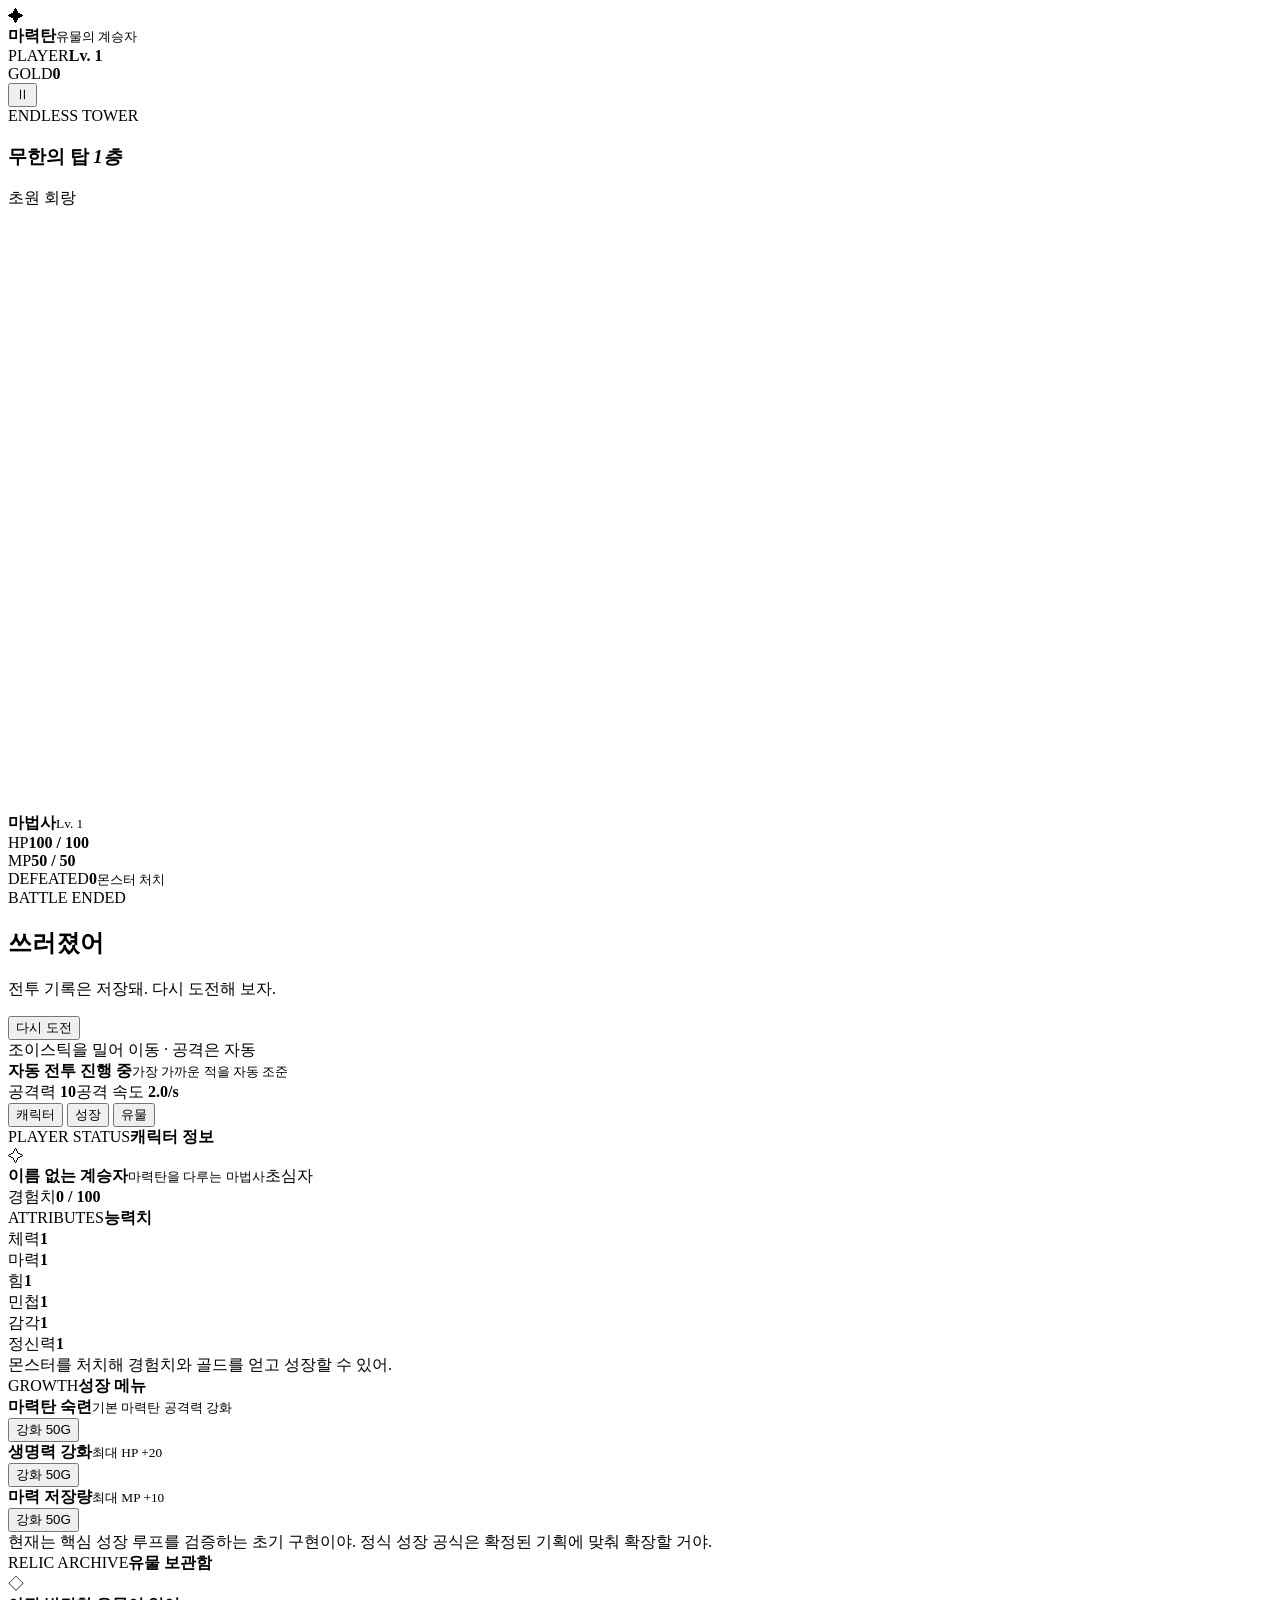
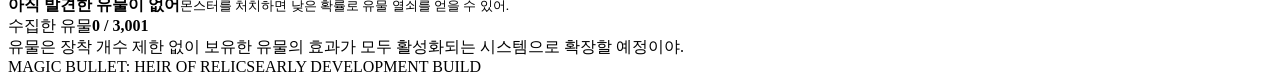
==== magic-bullet/index.html @ 8e9a7707 "Add Magic Bullet game foundation" ====
<!doctype html>
<html lang="ko">
<head>
  <meta charset="utf-8">
  <meta name="viewport" content="width=device-width, initial-scale=1, maximum-scale=1, user-scalable=no, viewport-fit=cover">
  <meta name="theme-color" content="#0b1220">
  <meta name="description" content="마력탄: 유물의 계승자 - 자동 전투 성장 RPG">
  <title>마력탄: 유물의 계승자</title>
  <link rel="stylesheet" href="./styles.css">
</head>
<body>
  <main id="app">
    <header class="topbar">
      <div class="brand">
        <div class="brand-mark">✦</div>
        <div><strong>마력탄</strong><small>유물의 계승자</small></div>
      </div>
      <div class="top-stats">
        <div><span>PLAYER</span><b id="level-label">Lv. 1</b></div>
        <div><span>GOLD</span><b id="gold-label">0</b></div>
        <button id="pause-button" class="icon-button" aria-label="일시정지">Ⅱ</button>
      </div>
    </header>

    <section class="game-layout">
      <section class="battle-panel">
        <div class="battle-heading">
          <div><span class="eyebrow">ENDLESS TOWER</span><h1>무한의 탑 <em>1층</em></h1></div>
          <div class="floor-tag">초원 회랑</div>
        </div>
        <div class="arena-wrap">
          <canvas id="game-canvas" width="960" height="600" aria-label="무한의 탑 전투 화면"></canvas>
          <div class="arena-vignette"></div>
          <div class="combat-hud">
            <div class="hero-hud">
              <div class="hero-name"><span class="hero-dot"></span><b>마법사</b><small id="hero-level">Lv. 1</small></div>
              <div class="stat-line"><span>HP</span><b id="hp-value">100 / 100</b></div>
              <div class="bar"><i id="hp-bar"></i></div>
              <div class="stat-line mana-line"><span>MP</span><b id="mp-value">50 / 50</b></div>
              <div class="bar mana"><i id="mp-bar"></i></div>
            </div>
            <div class="wave-hud"><span>DEFEATED</span><b id="kill-count">0</b><small>몬스터 처치</small></div>
          </div>
          <div id="toast" class="toast" role="status"></div>
          <div id="death-overlay" class="death-overlay hidden">
            <div><span class="eyebrow">BATTLE ENDED</span><h2>쓰러졌어</h2><p>전투 기록은 저장돼. 다시 도전해 보자.</p><button id="retry-button" class="primary-button">다시 도전</button></div>
          </div>
          <div class="joystick" id="joystick" aria-label="캐릭터 이동 조이스틱">
            <div class="joy-base"><div class="joy-stick" id="joy-stick"></div></div>
          </div>
          <div class="arena-tip">조이스틱을 밀어 이동 · 공격은 자동</div>
        </div>
        <div class="battle-footer">
          <div class="combat-state"><span class="live-indicator"></span><b id="combat-status">자동 전투 진행 중</b><small>가장 가까운 적을 자동 조준</small></div>
          <div class="quick-stats"><span>공격력 <b id="attack-value">10</b></span><span>공격 속도 <b>2.0/s</b></span></div>
        </div>
      </section>

      <aside class="side-panel">
        <nav class="tabs" aria-label="게임 메뉴">
          <button class="tab active" data-tab="character">캐릭터</button>
          <button class="tab" data-tab="growth">성장</button>
          <button class="tab" data-tab="relic">유물</button>
        </nav>
        <section class="tab-content" id="tab-character">
          <div class="section-title"><span>PLAYER STATUS</span><b>캐릭터 정보</b></div>
          <div class="character-card">
            <div class="portrait">✧</div>
            <div><b>이름 없는 계승자</b><small>마력탄을 다루는 마법사</small><span class="rarity">초심자</span></div>
          </div>
          <div class="xp-block"><div class="stat-line"><span>경험치</span><b id="xp-value">0 / 100</b></div><div class="bar xp"><i id="xp-bar"></i></div></div>
          <div class="section-title compact"><span>ATTRIBUTES</span><b>능력치</b></div>
          <div class="attribute-list">
            <div><span>체력</span><b id="stat-vitality">1</b></div>
            <div><span>마력</span><b id="stat-magic">1</b></div>
            <div><span>힘</span><b id="stat-strength">1</b></div>
            <div><span>민첩</span><b id="stat-agility">1</b></div>
            <div><span>감각</span><b id="stat-sense">1</b></div>
            <div><span>정신력</span><b id="stat-spirit">1</b></div>
          </div>
          <div class="info-note">몬스터를 처치해 경험치와 골드를 얻고 성장할 수 있어.</div>
        </section>
        <section class="tab-content hidden" id="tab-growth">
          <div class="section-title"><span>GROWTH</span><b>성장 메뉴</b></div>
          <div class="growth-card"><div><b>마력탄 숙련</b><small>기본 마력탄 공격력 강화</small></div><button id="upgrade-attack" class="small-button">강화 <span>50G</span></button></div>
          <div class="growth-card"><div><b>생명력 강화</b><small>최대 HP +20</small></div><button id="upgrade-hp" class="small-button">강화 <span>50G</span></button></div>
          <div class="growth-card"><div><b>마력 저장량</b><small>최대 MP +10</small></div><button id="upgrade-mp" class="small-button">강화 <span>50G</span></button></div>
          <div class="info-note">현재는 핵심 성장 루프를 검증하는 초기 구현이야. 정식 성장 공식은 확정된 기획에 맞춰 확장할 거야.</div>
        </section>
        <section class="tab-content hidden" id="tab-relic">
          <div class="section-title"><span>RELIC ARCHIVE</span><b>유물 보관함</b></div>
          <div class="relic-empty"><div>◇</div><b>아직 발견한 유물이 없어</b><small>몬스터를 처치하면 낮은 확률로 유물 열쇠를 얻을 수 있어.</small></div>
          <div class="relic-count"><span>수집한 유물</span><b id="relic-count">0 / 3,001</b></div>
          <div class="info-note">유물은 장착 개수 제한 없이 보유한 유물의 효과가 모두 활성화되는 시스템으로 확장할 예정이야.</div>
        </section>
      </aside>
    </section>
    <footer class="site-footer"><span>MAGIC BULLET: HEIR OF RELICS</span><span>EARLY DEVELOPMENT BUILD</span></footer>
  </main>
  <script type="module" src="./src/main.js"></script>
</body>
</html>
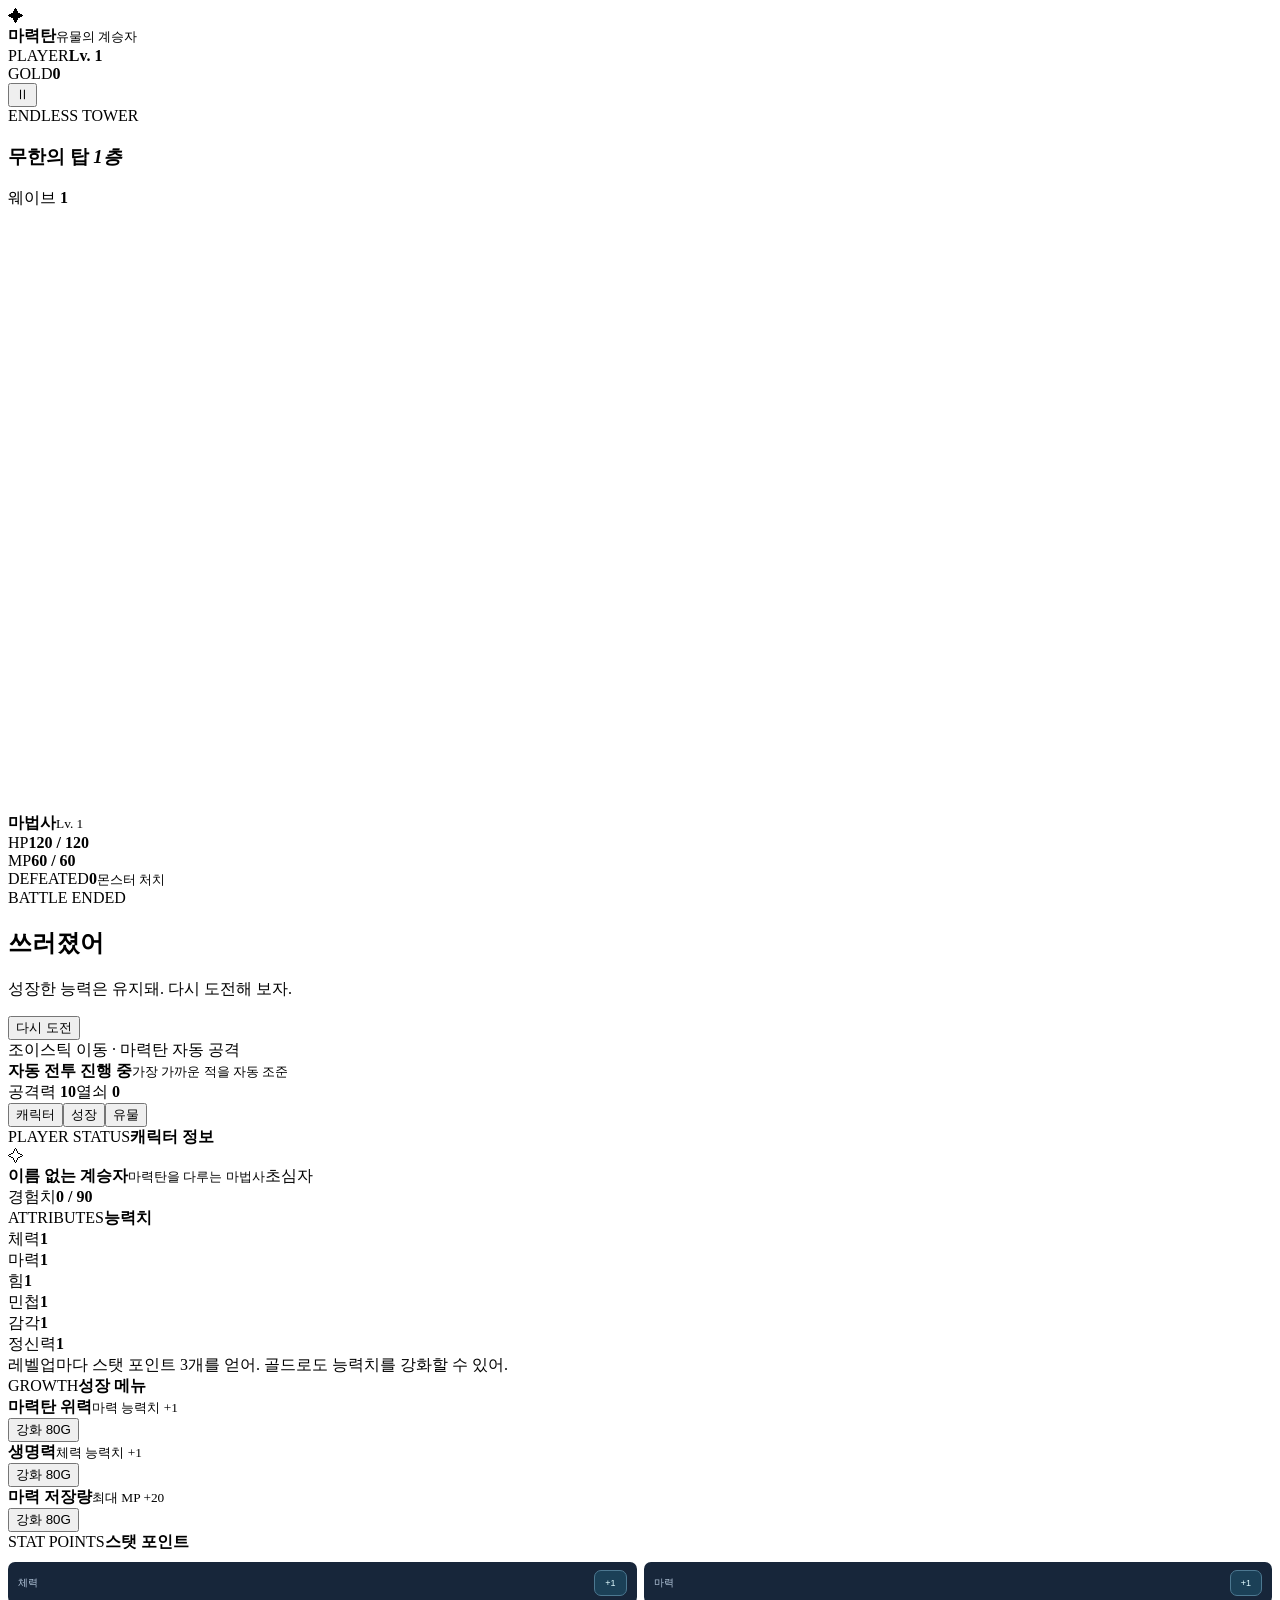
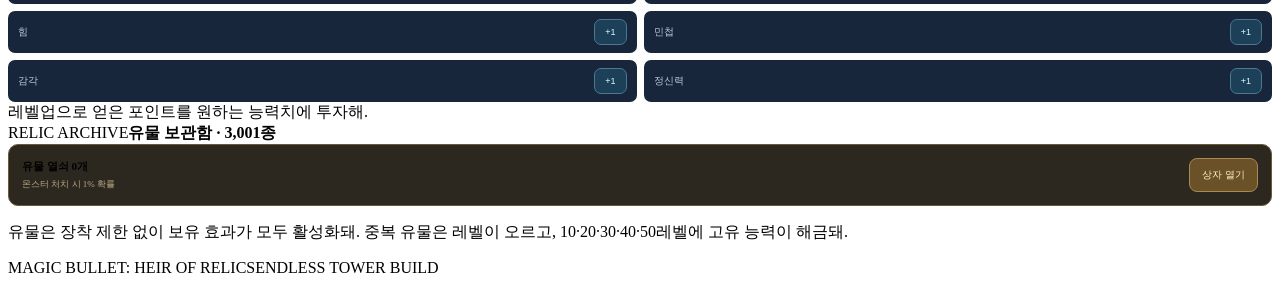
==== commit 1cc8c3c6: "Build endless tower RPG progression and collection systems" ====
--- a/magic-bullet/index.html
+++ b/magic-bullet/index.html
@@ -1,102 +1,10 @@
 <!doctype html>
-<html lang="ko">
-<head>
-  <meta charset="utf-8">
-  <meta name="viewport" content="width=device-width, initial-scale=1, maximum-scale=1, user-scalable=no, viewport-fit=cover">
-  <meta name="theme-color" content="#0b1220">
-  <meta name="description" content="마력탄: 유물의 계승자 - 자동 전투 성장 RPG">
-  <title>마력탄: 유물의 계승자</title>
-  <link rel="stylesheet" href="./styles.css">
-</head>
-<body>
-  <main id="app">
-    <header class="topbar">
-      <div class="brand">
-        <div class="brand-mark">✦</div>
-        <div><strong>마력탄</strong><small>유물의 계승자</small></div>
-      </div>
-      <div class="top-stats">
-        <div><span>PLAYER</span><b id="level-label">Lv. 1</b></div>
-        <div><span>GOLD</span><b id="gold-label">0</b></div>
-        <button id="pause-button" class="icon-button" aria-label="일시정지">Ⅱ</button>
-      </div>
-    </header>
-
-    <section class="game-layout">
-      <section class="battle-panel">
-        <div class="battle-heading">
-          <div><span class="eyebrow">ENDLESS TOWER</span><h1>무한의 탑 <em>1층</em></h1></div>
-          <div class="floor-tag">초원 회랑</div>
-        </div>
-        <div class="arena-wrap">
-          <canvas id="game-canvas" width="960" height="600" aria-label="무한의 탑 전투 화면"></canvas>
-          <div class="arena-vignette"></div>
-          <div class="combat-hud">
-            <div class="hero-hud">
-              <div class="hero-name"><span class="hero-dot"></span><b>마법사</b><small id="hero-level">Lv. 1</small></div>
-              <div class="stat-line"><span>HP</span><b id="hp-value">100 / 100</b></div>
-              <div class="bar"><i id="hp-bar"></i></div>
-              <div class="stat-line mana-line"><span>MP</span><b id="mp-value">50 / 50</b></div>
-              <div class="bar mana"><i id="mp-bar"></i></div>
-            </div>
-            <div class="wave-hud"><span>DEFEATED</span><b id="kill-count">0</b><small>몬스터 처치</small></div>
-          </div>
-          <div id="toast" class="toast" role="status"></div>
-          <div id="death-overlay" class="death-overlay hidden">
-            <div><span class="eyebrow">BATTLE ENDED</span><h2>쓰러졌어</h2><p>전투 기록은 저장돼. 다시 도전해 보자.</p><button id="retry-button" class="primary-button">다시 도전</button></div>
-          </div>
-          <div class="joystick" id="joystick" aria-label="캐릭터 이동 조이스틱">
-            <div class="joy-base"><div class="joy-stick" id="joy-stick"></div></div>
-          </div>
-          <div class="arena-tip">조이스틱을 밀어 이동 · 공격은 자동</div>
-        </div>
-        <div class="battle-footer">
-          <div class="combat-state"><span class="live-indicator"></span><b id="combat-status">자동 전투 진행 중</b><small>가장 가까운 적을 자동 조준</small></div>
-          <div class="quick-stats"><span>공격력 <b id="attack-value">10</b></span><span>공격 속도 <b>2.0/s</b></span></div>
-        </div>
-      </section>
-
-      <aside class="side-panel">
-        <nav class="tabs" aria-label="게임 메뉴">
-          <button class="tab active" data-tab="character">캐릭터</button>
-          <button class="tab" data-tab="growth">성장</button>
-          <button class="tab" data-tab="relic">유물</button>
-        </nav>
-        <section class="tab-content" id="tab-character">
-          <div class="section-title"><span>PLAYER STATUS</span><b>캐릭터 정보</b></div>
-          <div class="character-card">
-            <div class="portrait">✧</div>
-            <div><b>이름 없는 계승자</b><small>마력탄을 다루는 마법사</small><span class="rarity">초심자</span></div>
-          </div>
-          <div class="xp-block"><div class="stat-line"><span>경험치</span><b id="xp-value">0 / 100</b></div><div class="bar xp"><i id="xp-bar"></i></div></div>
-          <div class="section-title compact"><span>ATTRIBUTES</span><b>능력치</b></div>
-          <div class="attribute-list">
-            <div><span>체력</span><b id="stat-vitality">1</b></div>
-            <div><span>마력</span><b id="stat-magic">1</b></div>
-            <div><span>힘</span><b id="stat-strength">1</b></div>
-            <div><span>민첩</span><b id="stat-agility">1</b></div>
-            <div><span>감각</span><b id="stat-sense">1</b></div>
-            <div><span>정신력</span><b id="stat-spirit">1</b></div>
-          </div>
-          <div class="info-note">몬스터를 처치해 경험치와 골드를 얻고 성장할 수 있어.</div>
-        </section>
-        <section class="tab-content hidden" id="tab-growth">
-          <div class="section-title"><span>GROWTH</span><b>성장 메뉴</b></div>
-          <div class="growth-card"><div><b>마력탄 숙련</b><small>기본 마력탄 공격력 강화</small></div><button id="upgrade-attack" class="small-button">강화 <span>50G</span></button></div>
-          <div class="growth-card"><div><b>생명력 강화</b><small>최대 HP +20</small></div><button id="upgrade-hp" class="small-button">강화 <span>50G</span></button></div>
-          <div class="growth-card"><div><b>마력 저장량</b><small>최대 MP +10</small></div><button id="upgrade-mp" class="small-button">강화 <span>50G</span></button></div>
-          <div class="info-note">현재는 핵심 성장 루프를 검증하는 초기 구현이야. 정식 성장 공식은 확정된 기획에 맞춰 확장할 거야.</div>
-        </section>
-        <section class="tab-content hidden" id="tab-relic">
-          <div class="section-title"><span>RELIC ARCHIVE</span><b>유물 보관함</b></div>
-          <div class="relic-empty"><div>◇</div><b>아직 발견한 유물이 없어</b><small>몬스터를 처치하면 낮은 확률로 유물 열쇠를 얻을 수 있어.</small></div>
-          <div class="relic-count"><span>수집한 유물</span><b id="relic-count">0 / 3,001</b></div>
-          <div class="info-note">유물은 장착 개수 제한 없이 보유한 유물의 효과가 모두 활성화되는 시스템으로 확장할 예정이야.</div>
-        </section>
-      </aside>
-    </section>
-    <footer class="site-footer"><span>MAGIC BULLET: HEIR OF RELICS</span><span>EARLY DEVELOPMENT BUILD</span></footer>
-  </main>
-  <script type="module" src="./src/main.js"></script>
-</body>
-</html>+<html lang="ko"><head><meta charset="utf-8"><meta name="viewport" content="width=device-width, initial-scale=1, maximum-scale=1, user-scalable=no, viewport-fit=cover"><meta name="theme-color" content="#0b1220"><meta name="description" content="마력탄: 유물의 계승자 - 무한의 탑 성장 RPG"><title>마력탄: 유물의 계승자</title><link rel="stylesheet" href="./styles.css"></head>
+<body><main id="app"><header class="topbar"><div class="brand"><div class="brand-mark">✦</div><div><strong>마력탄</strong><small>유물의 계승자</small></div></div><div class="top-stats"><div><span>PLAYER</span><b id="level-label">Lv. 1</b></div><div><span>GOLD</span><b id="gold-label">0</b></div><button id="pause-button" class="icon-button">Ⅱ</button></div></header>
+<section class="game-layout"><section class="battle-panel"><div class="battle-heading"><div><span class="eyebrow">ENDLESS TOWER</span><h1>무한의 탑 <em id="floor-label">1층</em></h1></div><div class="floor-tag">웨이브 <b id="wave-label">1</b></div></div>
+<div class="arena-wrap"><canvas id="game-canvas" width="960" height="600" aria-label="무한의 탑 전투 화면"></canvas><div class="arena-vignette"></div><div class="combat-hud"><div class="hero-hud"><div class="hero-name"><span class="hero-dot"></span><b>마법사</b><small id="hero-level">Lv. 1</small></div><div class="stat-line"><span>HP</span><b id="hp-value">120 / 120</b></div><div class="bar"><i id="hp-bar"></i></div><div class="stat-line mana-line"><span>MP</span><b id="mp-value">60 / 60</b></div><div class="bar mana"><i id="mp-bar"></i></div></div><div class="wave-hud"><span>DEFEATED</span><b id="kill-count">0</b><small>몬스터 처치</small></div></div><div id="toast" class="toast"></div><div id="death-overlay" class="death-overlay hidden"><div><span class="eyebrow">BATTLE ENDED</span><h2>쓰러졌어</h2><p>성장한 능력은 유지돼. 다시 도전해 보자.</p><button id="retry-button" class="primary-button">다시 도전</button></div></div><div class="joystick" id="joystick"><div class="joy-base"><div class="joy-stick" id="joy-stick"></div></div></div><div class="arena-tip">조이스틱 이동 · 마력탄 자동 공격</div></div>
+<div class="battle-footer"><div class="combat-state"><span class="live-indicator"></span><b id="combat-status">자동 전투 진행 중</b><small>가장 가까운 적을 자동 조준</small></div><div class="quick-stats"><span>공격력 <b id="attack-value">10</b></span><span>열쇠 <b id="key-count">0</b></span></div></div></section>
+<aside class="side-panel"><nav class="tabs"><button class="tab active" data-tab="character">캐릭터</button><button class="tab" data-tab="growth">성장</button><button class="tab" data-tab="relic">유물</button></nav>
+<section class="tab-content" id="tab-character"><div class="section-title"><span>PLAYER STATUS</span><b>캐릭터 정보</b></div><div class="character-card"><div class="portrait">✧</div><div><b>이름 없는 계승자</b><small>마력탄을 다루는 마법사</small><span class="rarity">초심자</span></div></div><div class="xp-block"><div class="stat-line"><span>경험치</span><b id="xp-value">0 / 90</b></div><div class="bar xp"><i id="xp-bar"></i></div></div><div class="section-title compact"><span>ATTRIBUTES</span><b>능력치</b></div><div class="attribute-list"><div><span>체력</span><b id="stat-vitality">1</b></div><div><span>마력</span><b id="stat-magic">1</b></div><div><span>힘</span><b id="stat-strength">1</b></div><div><span>민첩</span><b id="stat-agility">1</b></div><div><span>감각</span><b id="stat-sense">1</b></div><div><span>정신력</span><b id="stat-spirit">1</b></div></div><div class="info-note">레벨업마다 스탯 포인트 3개를 얻어. 골드로도 능력치를 강화할 수 있어.</div></section>
+<section class="tab-content hidden" id="tab-growth"><div class="section-title"><span>GROWTH</span><b>성장 메뉴</b></div><div class="growth-card"><div><b>마력탄 위력</b><small>마력 능력치 +1</small></div><button id="upgrade-attack" class="small-button">강화 <span>80G</span></button></div><div class="growth-card"><div><b>생명력</b><small>체력 능력치 +1</small></div><button id="upgrade-hp" class="small-button">강화 <span>80G</span></button></div><div class="growth-card"><div><b>마력 저장량</b><small>최대 MP +20</small></div><button id="upgrade-mp" class="small-button">강화 <span>80G</span></button></div><div class="section-title compact"><span>STAT POINTS</span><b>스탯 포인트</b></div><div class="stat-upgrades"><div>체력 <button data-stat="vitality">+1</button></div><div>마력 <button data-stat="magic">+1</button></div><div>힘 <button data-stat="strength">+1</button></div><div>민첩 <button data-stat="agility">+1</button></div><div>감각 <button data-stat="sense">+1</button></div><div>정신력 <button data-stat="spirit">+1</button></div></div><div class="info-note">레벨업으로 얻은 포인트를 원하는 능력치에 투자해.</div></section>
+<section class="tab-content hidden" id="tab-relic"><div class="section-title"><span>RELIC ARCHIVE</span><b>유물 보관함 · 3,001종</b></div><div class="key-card"><div><b>유물 열쇠 <span id="key-count">0</span>개</b><small>몬스터 처치 시 1% 확률</small></div><button id="open-chest">상자 열기</button></div><p class="info-note">유물은 장착 제한 없이 보유 효과가 모두 활성화돼. 중복 유물은 레벨이 오르고, 10·20·30·40·50레벨에 고유 능력이 해금돼.</p><div id="relic-list"></div></section></aside></section><footer class="site-footer"><span>MAGIC BULLET: HEIR OF RELICS</span><span>ENDLESS TOWER BUILD</span></footer></main><script type="module" src="./src/main.js"></script></body></html>
--- a/magic-bullet/styles.css
+++ b/magic-bullet/styles.css
@@ -0,0 +1,4 @@
+
+/* Expanded RPG systems */
+.item-row{display:flex;align-items:center;justify-content:space-between;gap:9px;padding:10px 0;border-bottom:1px solid #263a53}.item-row b,.item-row small{display:block}.item-row b{font-size:10px}.item-row small{font-size:8px;color:var(--muted);margin-top:4px;line-height:1.5}.item-row button,.staff-actions button,.stat-upgrades button{border:1px solid #4c7891;background:#1b4057;color:#dffaff;border-radius:7px;padding:7px 10px;font-size:9px;white-space:nowrap}.item-tag{font-size:9px;color:var(--green)}.empty-text{font-size:10px;color:var(--muted);line-height:1.7;padding:10px 0}.key-card{display:flex;justify-content:space-between;align-items:center;padding:13px;border:1px solid #6b5a39;background:#2c281f;border-radius:10px}.key-card b,.key-card small{display:block}.key-card b{font-size:11px;color:var(--gold)}.key-card small{font-size:9px;color:#b9a783;margin-top:4px}.key-card button{border:1px solid #a78a51;background:#6a5128;color:#fff0c5;border-radius:8px;padding:9px 12px;font-size:10px}.stat-upgrades{display:grid;grid-template-columns:1fr 1fr;gap:7px;margin-top:9px}.stat-upgrades>div{display:flex;justify-content:space-between;align-items:center;padding:8px 10px;border-radius:7px;background:#17263a;font-size:10px;color:#b9cbe0}.staff-actions{display:flex;justify-content:space-between;align-items:center;padding:10px 0;font-size:10px;color:#d9e8fa}.staff-actions button{background:#4c3d70;border-color:#7962ad}.tab-content{max-height:640px;overflow:auto}.tab-content::-webkit-scrollbar{width:5px}.tab-content::-webkit-scrollbar-thumb{background:#38506a;border-radius:8px}
+@media(max-width:680px){.tabs{overflow-x:auto}.tab{min-width:58px;font-size:10px}.tab-content{max-height:none}.item-row{padding:9px 0}.item-row b{font-size:9px}}
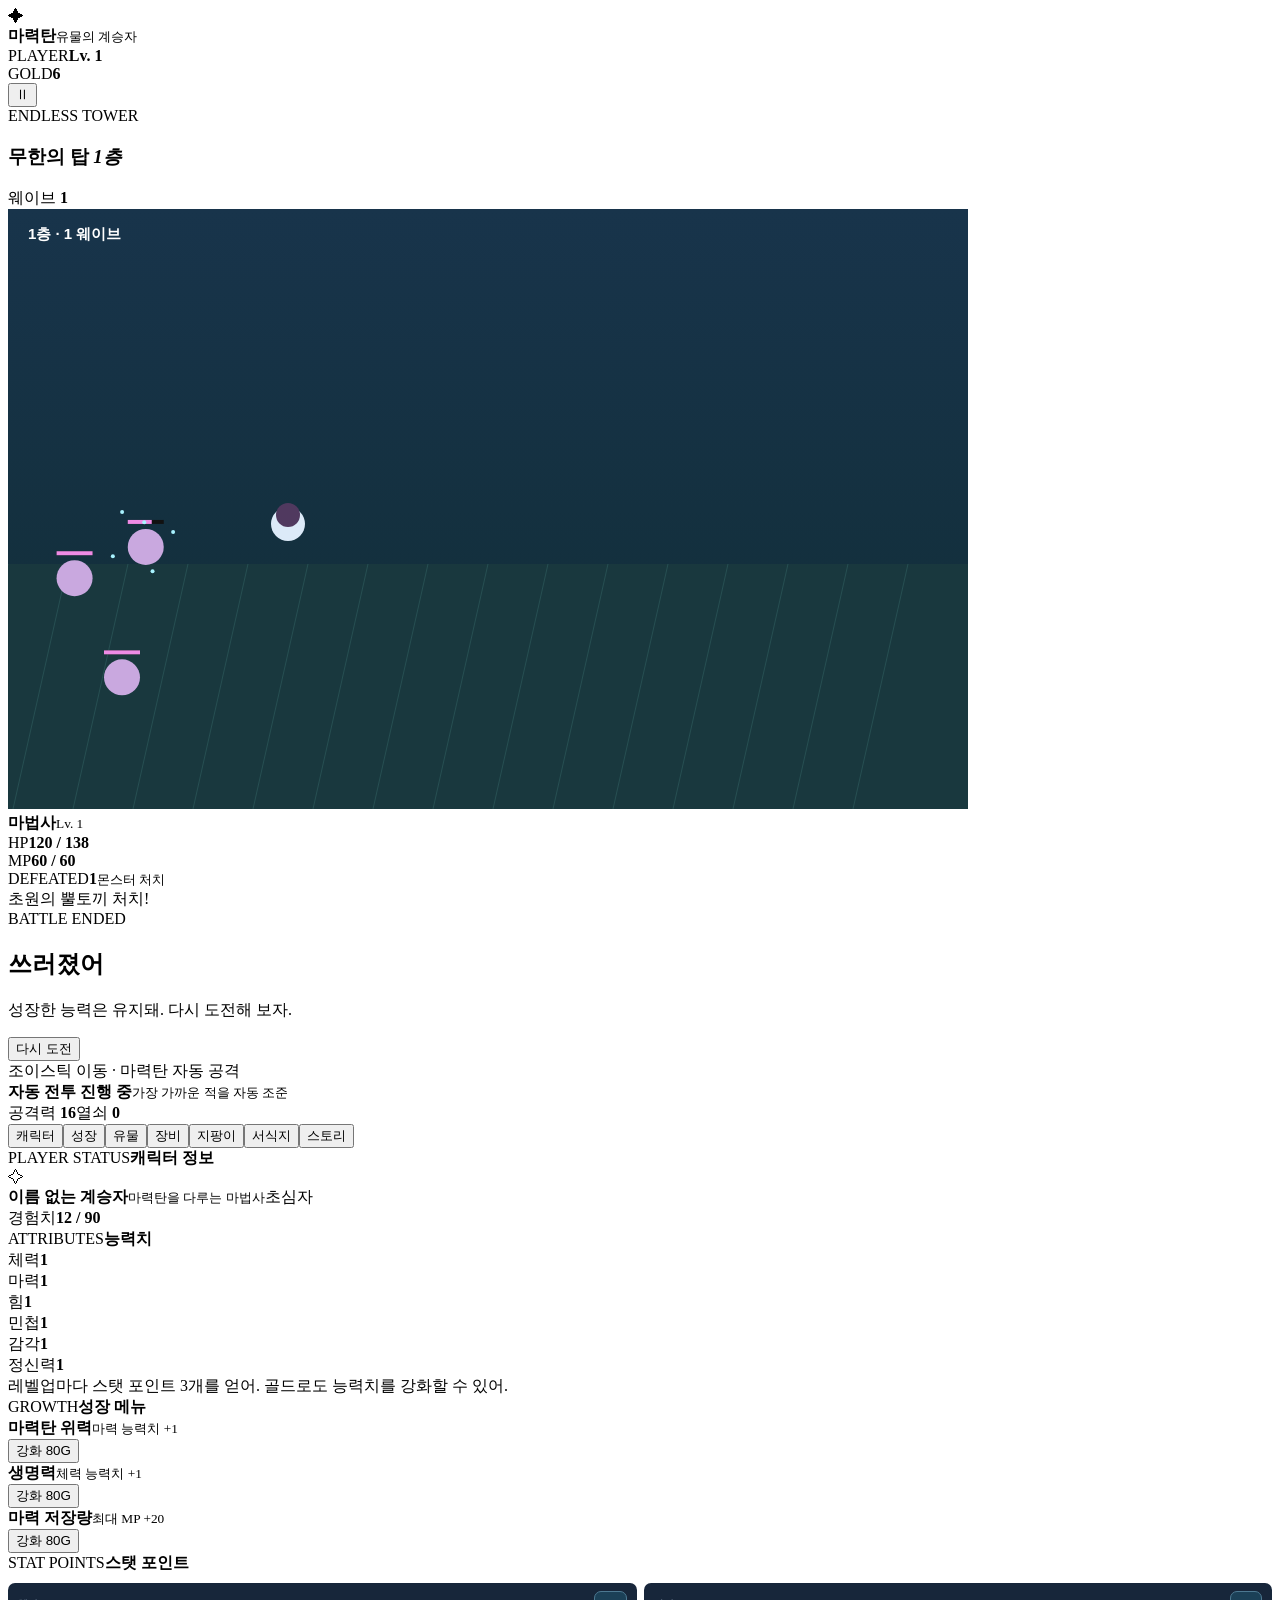
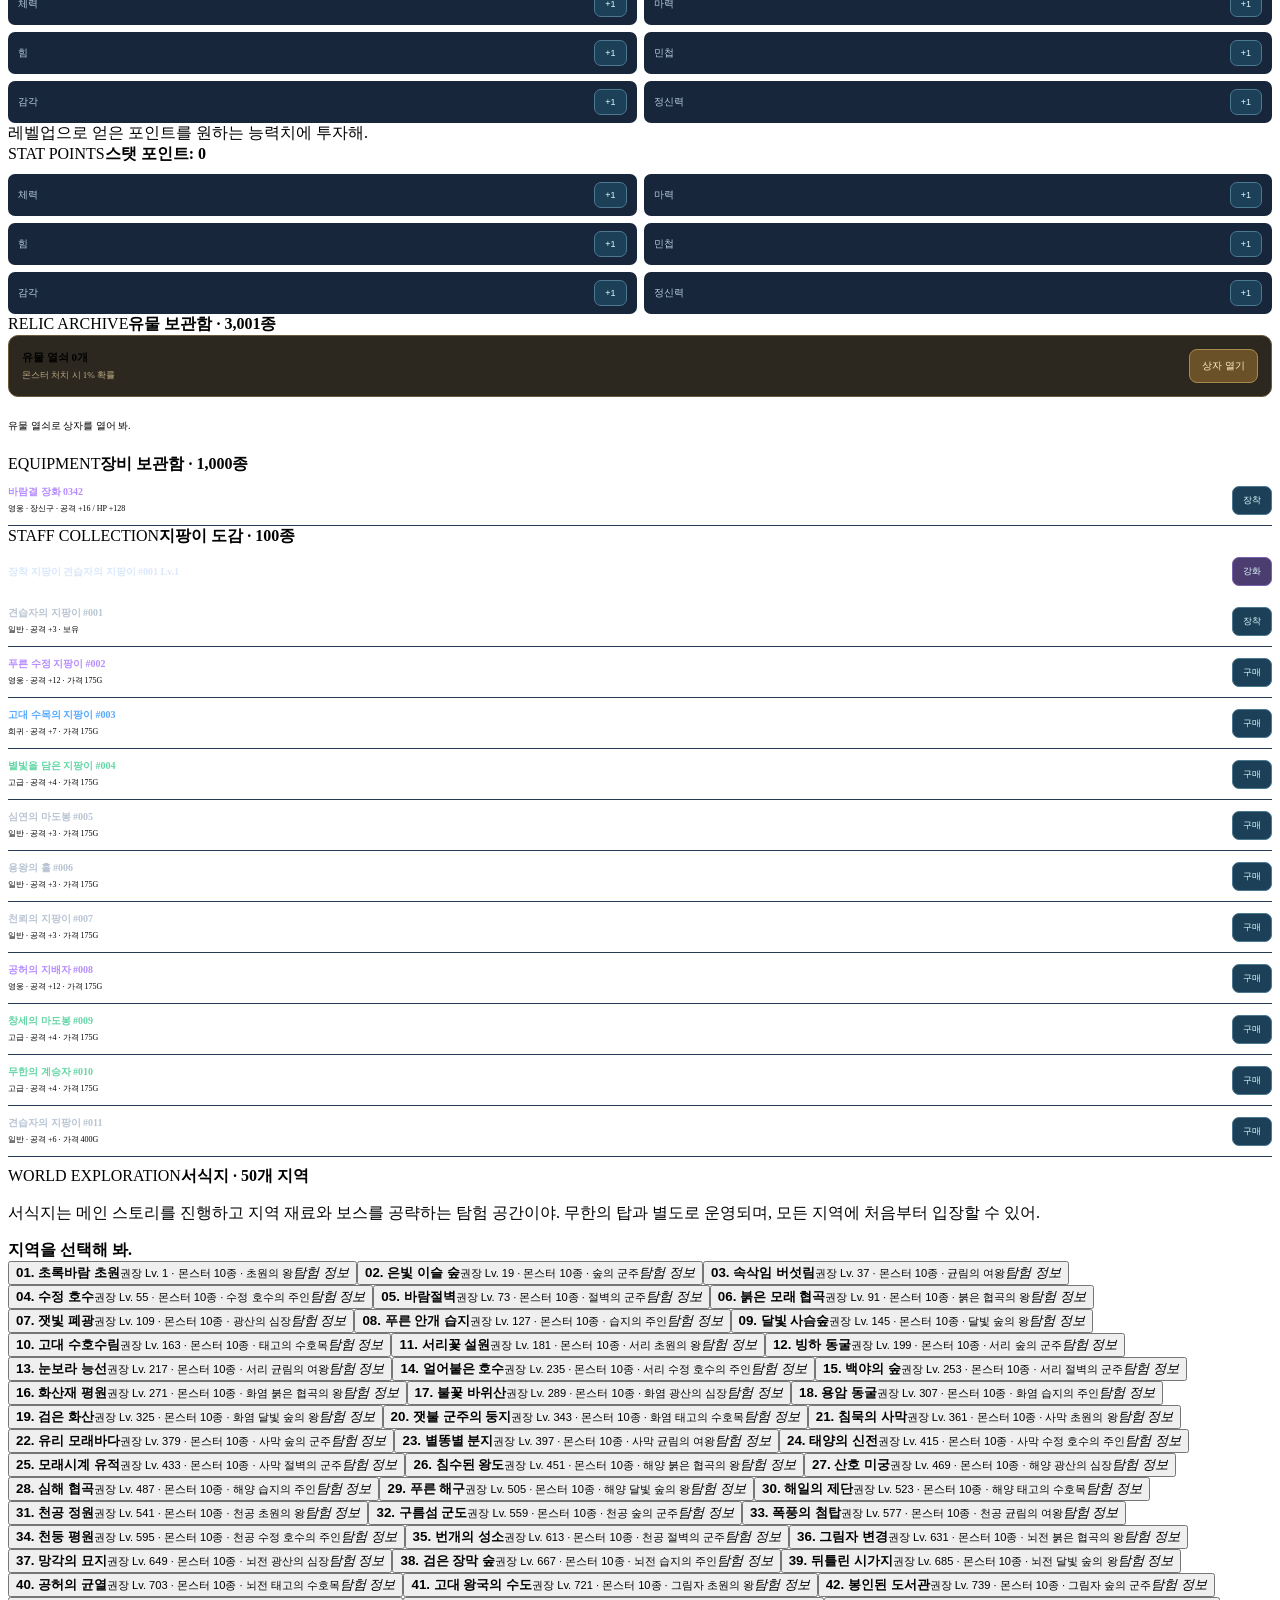
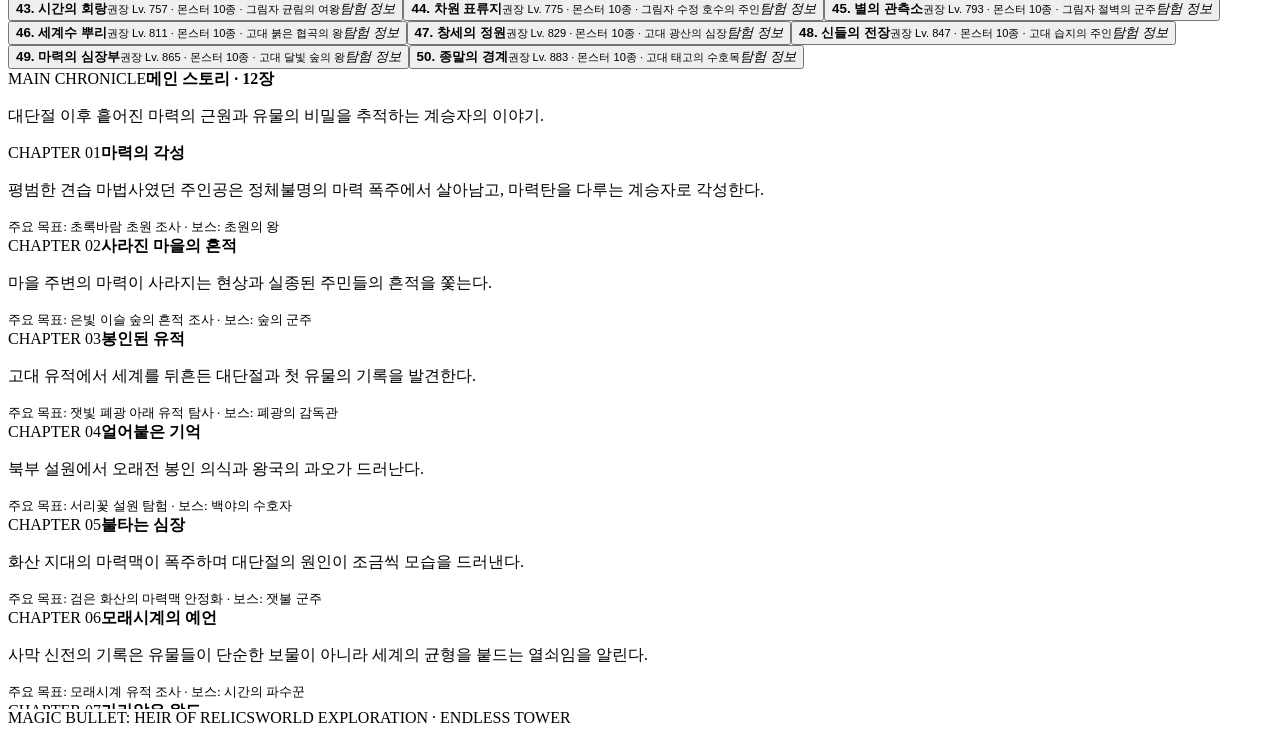
==== commit a8b9bea2: "Add separate habitat and story navigation" ====
--- a/magic-bullet/index.html
+++ b/magic-bullet/index.html
@@ -1,5 +1,5 @@
 <!doctype html>
-<html lang="ko"><head><meta charset="utf-8"><meta name="viewport" content="width=device-width, initial-scale=1, maximum-scale=1, user-scalable=no, viewport-fit=cover"><meta name="theme-color" content="#0b1220"><meta name="description" content="마력탄: 유물의 계승자 - 무한의 탑 성장 RPG"><title>마력탄: 유물의 계승자</title><link rel="stylesheet" href="./styles.css"></head>
+<html lang="ko"><head><meta charset="utf-8"><meta name="viewport" content="width=device-width, initial-scale=1, maximum-scale=1, user-scalable=no, viewport-fit=cover"><meta name="theme-color" content="#0b1220"><meta name="description" content="마력탄: 유물의 계승자 - 서식지 탐험과 무한의 탑 성장 RPG"><title>마력탄: 유물의 계승자</title><link rel="stylesheet" href="./styles.css"></head>
 <body><main id="app"><header class="topbar"><div class="brand"><div class="brand-mark">✦</div><div><strong>마력탄</strong><small>유물의 계승자</small></div></div><div class="top-stats"><div><span>PLAYER</span><b id="level-label">Lv. 1</b></div><div><span>GOLD</span><b id="gold-label">0</b></div><button id="pause-button" class="icon-button">Ⅱ</button></div></header>
 <section class="game-layout"><section class="battle-panel"><div class="battle-heading"><div><span class="eyebrow">ENDLESS TOWER</span><h1>무한의 탑 <em id="floor-label">1층</em></h1></div><div class="floor-tag">웨이브 <b id="wave-label">1</b></div></div>
 <div class="arena-wrap"><canvas id="game-canvas" width="960" height="600" aria-label="무한의 탑 전투 화면"></canvas><div class="arena-vignette"></div><div class="combat-hud"><div class="hero-hud"><div class="hero-name"><span class="hero-dot"></span><b>마법사</b><small id="hero-level">Lv. 1</small></div><div class="stat-line"><span>HP</span><b id="hp-value">120 / 120</b></div><div class="bar"><i id="hp-bar"></i></div><div class="stat-line mana-line"><span>MP</span><b id="mp-value">60 / 60</b></div><div class="bar mana"><i id="mp-bar"></i></div></div><div class="wave-hud"><span>DEFEATED</span><b id="kill-count">0</b><small>몬스터 처치</small></div></div><div id="toast" class="toast"></div><div id="death-overlay" class="death-overlay hidden"><div><span class="eyebrow">BATTLE ENDED</span><h2>쓰러졌어</h2><p>성장한 능력은 유지돼. 다시 도전해 보자.</p><button id="retry-button" class="primary-button">다시 도전</button></div></div><div class="joystick" id="joystick"><div class="joy-base"><div class="joy-stick" id="joy-stick"></div></div></div><div class="arena-tip">조이스틱 이동 · 마력탄 자동 공격</div></div>
@@ -7,4 +7,4 @@
 <aside class="side-panel"><nav class="tabs"><button class="tab active" data-tab="character">캐릭터</button><button class="tab" data-tab="growth">성장</button><button class="tab" data-tab="relic">유물</button></nav>
 <section class="tab-content" id="tab-character"><div class="section-title"><span>PLAYER STATUS</span><b>캐릭터 정보</b></div><div class="character-card"><div class="portrait">✧</div><div><b>이름 없는 계승자</b><small>마력탄을 다루는 마법사</small><span class="rarity">초심자</span></div></div><div class="xp-block"><div class="stat-line"><span>경험치</span><b id="xp-value">0 / 90</b></div><div class="bar xp"><i id="xp-bar"></i></div></div><div class="section-title compact"><span>ATTRIBUTES</span><b>능력치</b></div><div class="attribute-list"><div><span>체력</span><b id="stat-vitality">1</b></div><div><span>마력</span><b id="stat-magic">1</b></div><div><span>힘</span><b id="stat-strength">1</b></div><div><span>민첩</span><b id="stat-agility">1</b></div><div><span>감각</span><b id="stat-sense">1</b></div><div><span>정신력</span><b id="stat-spirit">1</b></div></div><div class="info-note">레벨업마다 스탯 포인트 3개를 얻어. 골드로도 능력치를 강화할 수 있어.</div></section>
 <section class="tab-content hidden" id="tab-growth"><div class="section-title"><span>GROWTH</span><b>성장 메뉴</b></div><div class="growth-card"><div><b>마력탄 위력</b><small>마력 능력치 +1</small></div><button id="upgrade-attack" class="small-button">강화 <span>80G</span></button></div><div class="growth-card"><div><b>생명력</b><small>체력 능력치 +1</small></div><button id="upgrade-hp" class="small-button">강화 <span>80G</span></button></div><div class="growth-card"><div><b>마력 저장량</b><small>최대 MP +20</small></div><button id="upgrade-mp" class="small-button">강화 <span>80G</span></button></div><div class="section-title compact"><span>STAT POINTS</span><b>스탯 포인트</b></div><div class="stat-upgrades"><div>체력 <button data-stat="vitality">+1</button></div><div>마력 <button data-stat="magic">+1</button></div><div>힘 <button data-stat="strength">+1</button></div><div>민첩 <button data-stat="agility">+1</button></div><div>감각 <button data-stat="sense">+1</button></div><div>정신력 <button data-stat="spirit">+1</button></div></div><div class="info-note">레벨업으로 얻은 포인트를 원하는 능력치에 투자해.</div></section>
-<section class="tab-content hidden" id="tab-relic"><div class="section-title"><span>RELIC ARCHIVE</span><b>유물 보관함 · 3,001종</b></div><div class="key-card"><div><b>유물 열쇠 <span id="key-count">0</span>개</b><small>몬스터 처치 시 1% 확률</small></div><button id="open-chest">상자 열기</button></div><p class="info-note">유물은 장착 제한 없이 보유 효과가 모두 활성화돼. 중복 유물은 레벨이 오르고, 10·20·30·40·50레벨에 고유 능력이 해금돼.</p><div id="relic-list"></div></section></aside></section><footer class="site-footer"><span>MAGIC BULLET: HEIR OF RELICS</span><span>ENDLESS TOWER BUILD</span></footer></main><script type="module" src="./src/main.js"></script></body></html>+<section class="tab-content hidden" id="tab-relic"><div class="section-title"><span>RELIC ARCHIVE</span><b>유물 보관함 · 3,001종</b></div><div class="key-card"><div><b>유물 열쇠 <span id="key-count-relic">0</span>개</b><small>몬스터 처치 시 1% 확률</small></div><button id="open-chest">상자 열기</button></div><p class="info-note">유물은 장착 제한 없이 보유 효과가 모두 활성화돼. 중복 유물은 레벨이 오르고, 10·20·30·40·50레벨에 고유 능력이 해금돼.</p><div id="relic-list"></div></section></aside></section><footer class="site-footer"><span>MAGIC BULLET: HEIR OF RELICS</span><span>WORLD EXPLORATION · ENDLESS TOWER</span></footer></main><script type="module" src="./src/main.js"></script><script type="module" src="./src/world-ui.js"></script></body></html>
